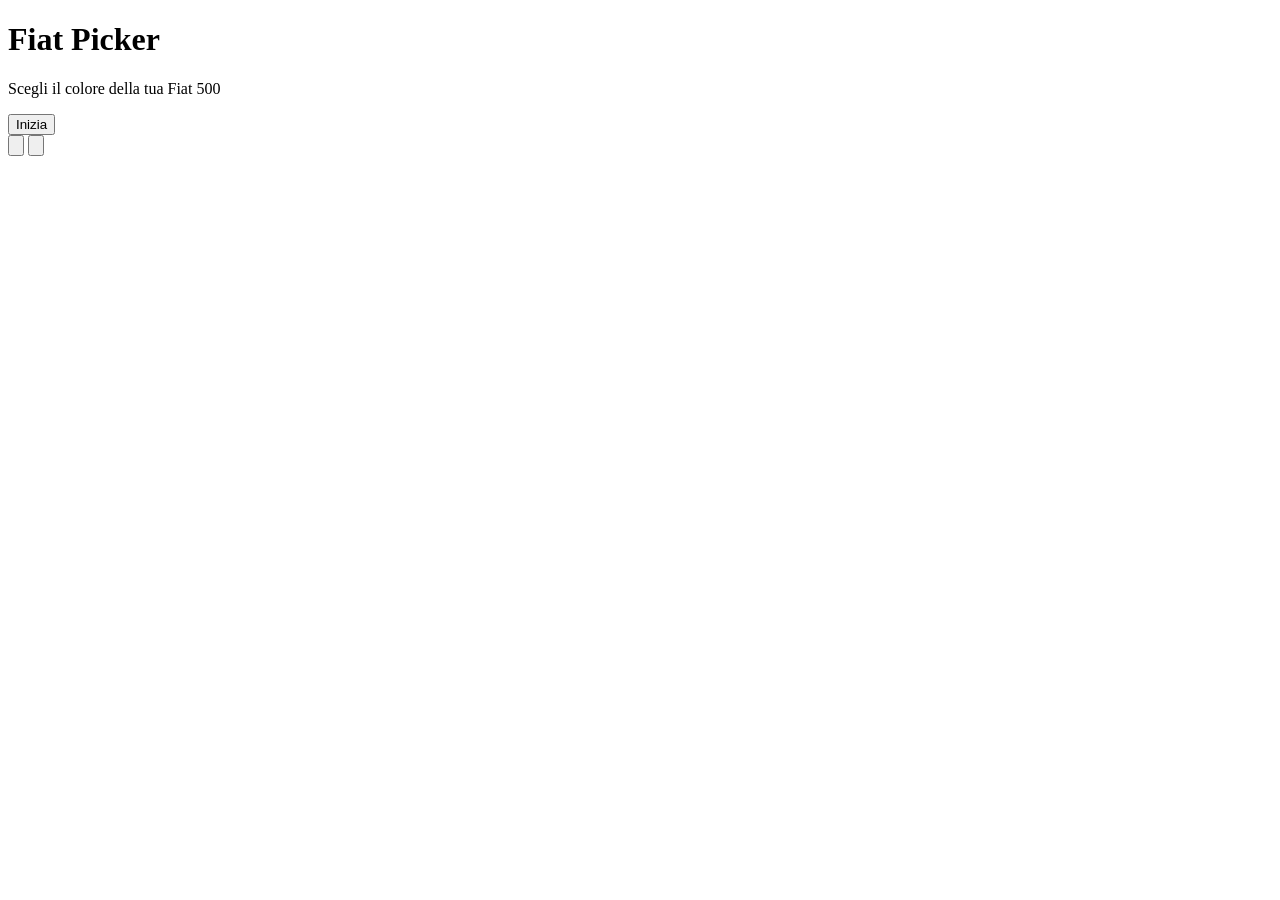
==== index.html @ bd3d18c7 "Add: landing page and translations" ====
<!DOCTYPE html>
<html lang="it">
<head>
  <meta charset="UTF-8" />
  <meta name="viewport" content="width=device-width, initial-scale=1.0, maximum-scale=1.0, user-scalable=no" />
  <title>Fiat Picker</title>
  <link rel="stylesheet" href="style.css" />
</head>
<body class="landing">
  <div class="gradient-bg"></div>

  <main class="landing-main">
    <h1 class="landing-title" data-i18n="title">Fiat Picker</h1>
    <p class="landing-sub" data-i18n="subtitle">Scegli il colore della tua Fiat 500</p>
    <button id="startBtn" class="start-btn" data-i18n="start">Inizia</button>
  </main>

  <div class="lang-switch" id="langSwitch">
    <button class="flag-btn" data-lang="it" aria-label="Italiano">
      <svg viewBox="0 0 60 30" class="flag-svg">
        <rect width="20" height="30" fill="#009246"/>
        <rect x="20" width="20" height="30" fill="#fff"/>
        <rect x="40" width="20" height="30" fill="#CE2B37"/>
      </svg>
    </button>
    <button class="flag-btn" data-lang="en" aria-label="English">
      <svg viewBox="0 0 60 30" class="flag-svg">
        <clipPath id="ukclip"><rect width="60" height="30"/></clipPath>
        <g clip-path="url(#ukclip)">
          <rect width="60" height="30" fill="#012169"/>
          <path d="M0,0 L60,30 M60,0 L0,30" stroke="#fff" stroke-width="6"/>
          <path d="M0,0 L60,30 M60,0 L0,30" stroke="#C8102E" stroke-width="2.5"/>
          <path d="M30,0 V30 M0,15 H60" stroke="#fff" stroke-width="10"/>
          <path d="M30,0 V30 M0,15 H60" stroke="#C8102E" stroke-width="5"/>
        </g>
      </svg>
    </button>
  </div>

  <script type="module" src="landing.js"></script>
</body>
</html>
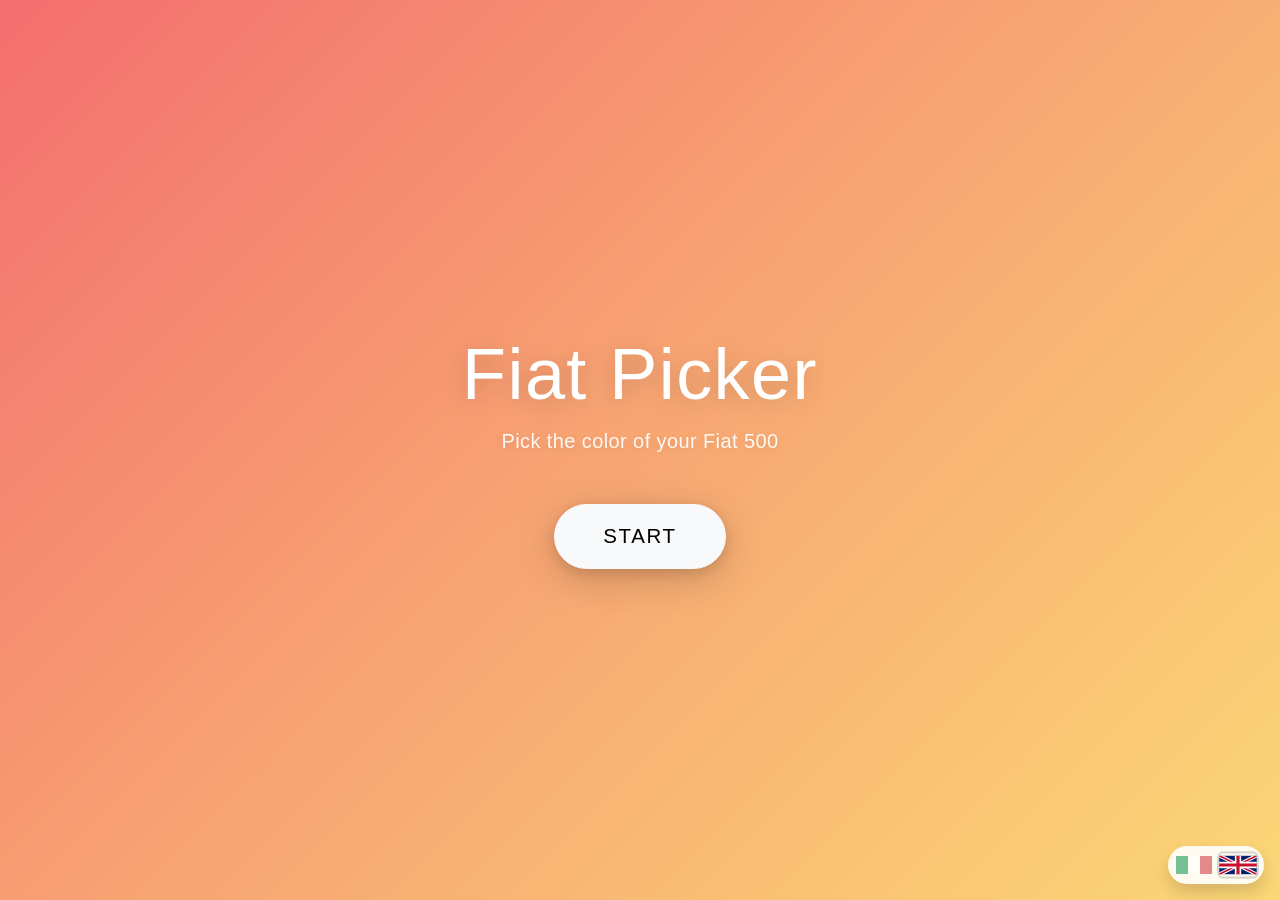
==== commit 4b609dad: "Add: Bootstrap5 instead of pure css" ====
--- a/index.html
+++ b/index.html
@@ -4,18 +4,19 @@
   <meta charset="UTF-8" />
   <meta name="viewport" content="width=device-width, initial-scale=1.0, maximum-scale=1.0, user-scalable=no" />
   <title>Fiat Picker</title>
+  <link href="https://cdn.jsdelivr.net/npm/bootstrap@5.3.3/dist/css/bootstrap.min.css" rel="stylesheet" />
   <link rel="stylesheet" href="style.css" />
 </head>
-<body class="landing">
+<body class="landing overflow-hidden">
   <div class="gradient-bg"></div>
 
-  <main class="landing-main">
-    <h1 class="landing-title" data-i18n="title">Fiat Picker</h1>
-    <p class="landing-sub" data-i18n="subtitle">Scegli il colore della tua Fiat 500</p>
-    <button id="startBtn" class="start-btn" data-i18n="start">Inizia</button>
+  <main class="landing-main d-flex flex-column align-items-center justify-content-center text-center vh-100 px-3">
+    <h1 class="landing-title fw-light text-white mb-2" data-i18n="title">Fiat Picker</h1>
+    <p class="landing-sub text-white mb-5" data-i18n="subtitle">Scegli il colore della tua Fiat 500</p>
+    <button id="startBtn" class="start-btn btn btn-light rounded-pill px-5 py-3 fw-normal text-uppercase" data-i18n="start">Inizia</button>
   </main>
 
-  <div class="lang-switch" id="langSwitch">
+  <div id="langSwitch" class="lang-switch glass position-fixed bottom-0 end-0 m-3 d-flex gap-2 p-2 rounded-pill shadow">
     <button class="flag-btn" data-lang="it" aria-label="Italiano">
       <svg viewBox="0 0 60 30" class="flag-svg">
         <rect width="20" height="30" fill="#009246"/>
--- a/style.css
+++ b/style.css
@@ -0,0 +1,293 @@
+/* Base overrides on top of Bootstrap */
+html, body { height: 100%; overflow: hidden; }
+body {
+  font-family: 'Helvetica Neue', Helvetica, Arial, sans-serif;
+  -webkit-font-smoothing: antialiased;
+  color: #1a1a1a;
+}
+
+/* Glass effect used across floating panels */
+.glass {
+  background: rgba(255, 255, 255, 0.9);
+  backdrop-filter: blur(10px);
+  -webkit-backdrop-filter: blur(10px);
+}
+
+/* Landing page */
+.gradient-bg {
+  position: fixed;
+  inset: 0;
+  z-index: 0;
+  background: linear-gradient(
+    135deg,
+    #ff6b6b, #ffa56b, #ffd76b, #b6e388,
+    #6bcfa1, #6bc1d9, #8b85ff, #d56bff, #ff6bb5
+  );
+  background-size: 400% 400%;
+  animation: gradientShift 18s ease-in-out infinite;
+  filter: saturate(0.9);
+}
+
+@keyframes gradientShift {
+  0%   { background-position:   0% 50%; }
+  25%  { background-position:  50% 0%;  }
+  50%  { background-position: 100% 50%; }
+  75%  { background-position:  50% 100%;}
+  100% { background-position:   0% 50%; }
+}
+
+.landing-main { position: relative; z-index: 1; }
+
+.landing-title {
+  font-size: clamp(2.4rem, 6vw, 4.5rem);
+  letter-spacing: 0.02em;
+  text-shadow: 0 4px 24px rgba(0, 0, 0, 0.18);
+}
+
+.landing-sub {
+  font-size: clamp(0.95rem, 1.6vw, 1.25rem);
+  font-weight: 300;
+  letter-spacing: 0.02em;
+  text-shadow: 0 2px 12px rgba(0, 0, 0, 0.15);
+  opacity: 0.92;
+}
+
+.start-btn {
+  font-size: clamp(1.05rem, 1.6vw, 1.3rem);
+  letter-spacing: 0.08em;
+  box-shadow: 0 10px 40px rgba(0, 0, 0, 0.18), 0 4px 14px rgba(0, 0, 0, 0.12);
+  transition: transform 180ms ease, box-shadow 180ms ease;
+}
+.start-btn:hover {
+  transform: translateY(-2px) scale(1.02);
+  box-shadow: 0 16px 50px rgba(0, 0, 0, 0.22), 0 6px 18px rgba(0, 0, 0, 0.15);
+}
+.start-btn:active { transform: translateY(0) scale(0.99); }
+
+/* Language switch */
+.lang-switch { z-index: 50; }
+.flag-btn {
+  width: 36px;
+  height: 22px;
+  padding: 0;
+  border: 0;
+  background: none;
+  border-radius: 4px;
+  overflow: hidden;
+  display: flex;
+  align-items: center;
+  justify-content: center;
+  opacity: 0.55;
+  transition: opacity 150ms ease, transform 150ms ease;
+}
+.flag-btn:hover { opacity: 0.9; }
+.flag-btn.active {
+  opacity: 1;
+  transform: scale(1.05);
+  box-shadow: 0 0 0 2px rgba(0, 0, 0, 0.15);
+}
+.flag-svg { width: 100%; height: 100%; display: block; }
+
+/* Configurator */
+.configurator { background: linear-gradient(180deg, #eef1f4 0%, #d2d7de 100%); }
+
+#scene {
+  position: fixed;
+  inset: 0;
+  width: 100vw;
+  height: 100vh;
+  display: block;
+  touch-action: none;
+}
+
+.panel { z-index: 10; }
+
+/* Background picker */
+.bg-thumb {
+  width: 52px;
+  height: 32px;
+  padding: 0;
+  border: 0;
+  border-radius: 8px;
+  background-size: cover;
+  background-position: center;
+  background-color: #d2d7de;
+  box-shadow: inset 0 0 0 1px rgba(0, 0, 0, 0.08);
+  opacity: 0.7;
+  transition: opacity 150ms, transform 150ms, box-shadow 150ms;
+}
+.bg-thumb:hover { opacity: 1; transform: translateY(-1px); }
+.bg-thumb.active {
+  opacity: 1;
+  box-shadow: inset 0 0 0 1px rgba(0, 0, 0, 0.08), 0 0 0 2px #1a1a1a;
+}
+.bg-thumb[data-bg="studio"] {
+  background: linear-gradient(180deg, #eef1f4, #d2d7de);
+}
+.bg-thumb[data-bg="bg1"] { background-image: url('images/backgrounds/bg1.jpg'); }
+.bg-thumb[data-bg="bg2"] { background-image: url('images/backgrounds/bg2.jpg'); }
+.bg-thumb[data-bg="bg3"] { background-image: url('images/backgrounds/bg3.jpg'); }
+.bg-thumb[data-bg="bg4"] { background-image: url('images/backgrounds/bg4.jpg'); }
+
+/* Mode toggle */
+.mode-btn {
+  border: 0;
+  background: transparent;
+  color: #555;
+  font-size: 0.85rem;
+  letter-spacing: 0.03em;
+  white-space: nowrap;
+  transition: background 180ms, color 180ms;
+}
+.mode-btn.active { background: #1a1a1a; color: #fff; }
+
+/* Color panel */
+.color-panel { width: 220px; }
+
+.slot-tab {
+  border: 0;
+  background: rgba(0, 0, 0, 0.04);
+  color: #555;
+  font-size: 0.8rem;
+  letter-spacing: 0.02em;
+  transition: background 150ms, color 150ms;
+}
+.slot-tab.active { background: #1a1a1a; color: #fff; }
+.slot-tab.hidden { display: none !important; }
+
+.slot-swatch {
+  width: 18px;
+  height: 18px;
+  border-radius: 50%;
+  border: 1px solid rgba(0, 0, 0, 0.2);
+  background: #d6243a;
+}
+.slot-name { white-space: nowrap; }
+
+.sv-square {
+  position: relative;
+  width: 100%;
+  aspect-ratio: 1.55 / 1;
+  border-radius: 8px;
+  background:
+    linear-gradient(to bottom, rgba(0, 0, 0, 0), #000),
+    linear-gradient(to right, #fff, hsl(0, 100%, 50%));
+  cursor: crosshair;
+  touch-action: none;
+  overflow: hidden;
+}
+.sv-cursor {
+  position: absolute;
+  width: 14px;
+  height: 14px;
+  border-radius: 50%;
+  border: 2px solid #fff;
+  box-shadow: 0 0 0 1px rgba(0, 0, 0, 0.5), 0 1px 4px rgba(0, 0, 0, 0.3);
+  transform: translate(-50%, -50%);
+  pointer-events: none;
+  left: 100%;
+  top: 0%;
+}
+
+.hue-strip {
+  position: relative;
+  width: 100%;
+  height: 16px;
+  border-radius: 8px;
+  background: linear-gradient(to right,
+    #ff0000 0%, #ffff00 16.66%, #00ff00 33.33%,
+    #00ffff 50%, #0000ff 66.66%, #ff00ff 83.33%, #ff0000 100%);
+  cursor: ew-resize;
+  touch-action: none;
+}
+.hue-cursor {
+  position: absolute;
+  top: 50%;
+  width: 8px;
+  height: 22px;
+  border-radius: 3px;
+  border: 2px solid #fff;
+  box-shadow: 0 0 0 1px rgba(0, 0, 0, 0.5), 0 1px 4px rgba(0, 0, 0, 0.3);
+  transform: translate(-50%, -50%);
+  pointer-events: none;
+}
+
+.hex-row {
+  background: rgba(0, 0, 0, 0.04);
+  font-family: 'SF Mono', 'Menlo', 'Consolas', monospace;
+  font-size: 0.82rem;
+  color: #333;
+}
+.hex-hash { opacity: 0.5; }
+.hex-input {
+  font: inherit;
+  color: inherit;
+  letter-spacing: 0.05em;
+  outline: none;
+}
+.hex-input:focus { box-shadow: none; outline: none; }
+
+/* Preset swatches */
+.presets {
+  width: 220px;
+  grid-template-columns: repeat(4, 1fr);
+}
+.preset {
+  width: 100%;
+  aspect-ratio: 1 / 1;
+  padding: 0;
+  border: 0;
+  border-radius: 8px;
+  box-shadow: 0 2px 6px rgba(0, 0, 0, 0.18);
+  transition: transform 150ms;
+}
+.preset:hover { transform: scale(1.08); }
+
+/* Screenshot button */
+.shot-btn {
+  letter-spacing: 0.06em;
+  transition: transform 150ms, box-shadow 150ms;
+}
+.shot-btn:hover { transform: translateY(-2px); }
+.shot-btn:active { transform: translateY(0); }
+
+/* Back button */
+.icon-btn {
+  width: 44px;
+  height: 44px;
+  padding: 0;
+  font-size: 1.4rem;
+  color: #1a1a1a;
+  display: flex;
+  align-items: center;
+  justify-content: center;
+  transition: transform 150ms;
+}
+.icon-btn:hover { transform: scale(1.06); color: #1a1a1a; }
+
+/* Flash on screenshot */
+.flash {
+  position: fixed;
+  inset: 0;
+  background: #fff;
+  opacity: 0;
+  pointer-events: none;
+  z-index: 100;
+  transition: opacity 320ms ease-out;
+}
+.flash.active { opacity: 0.85; transition: opacity 60ms ease-in; }
+
+/* Loading overlay */
+.loading-overlay {
+  z-index: 200;
+  background: linear-gradient(180deg, #eef1f4 0%, #d2d7de 100%);
+  transition: opacity 300ms ease-out;
+}
+.loading-card { min-width: 220px; }
+.loading-progress {
+  font-family: 'SF Mono', 'Menlo', 'Consolas', monospace;
+  font-size: 0.85rem;
+  color: #666;
+  min-width: 3em;
+  text-align: right;
+}
